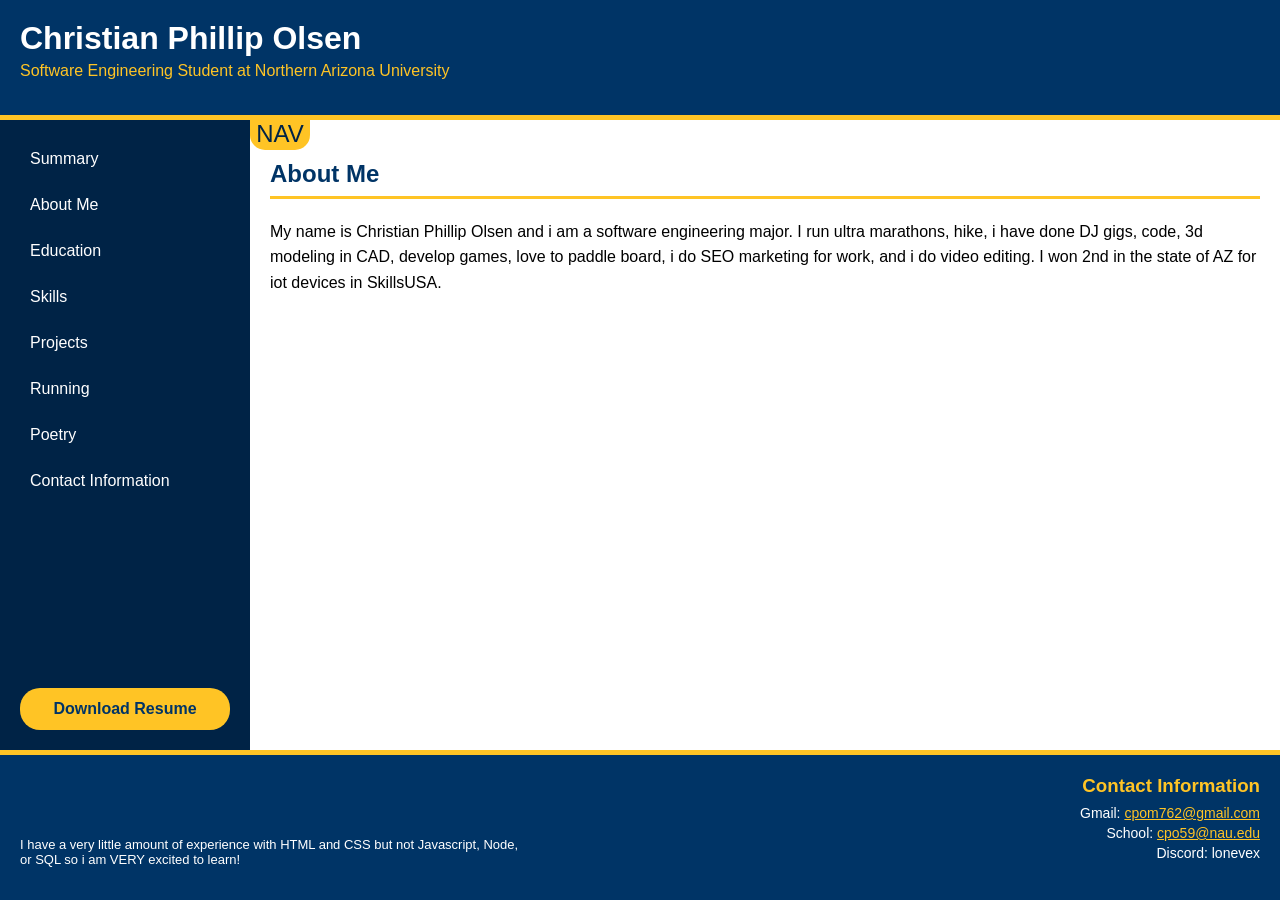
==== AboutMe.html @ ab89772d "fixed nav" ====
<!DOCTYPE html>
<html lang="en">
<head>
    <meta charset="UTF-8">
    <meta name="viewport" content="width=device-width, initial-scale=1.0">
    <link rel="stylesheet" href="Master.css">
    <title>About Me</title>
</head>
<body>

    <header class="row">
        <h1 class="row">Christian Phillip Olsen</h1>
        <p class="row">Software Engineering Student at Northern Arizona University</p>
    </header>
    <div class="nav-contianer">
        <nav class="col">
            <ul class="row">
                <li><a href="index.html">Summary</a></li>
                <li><a href="AboutMe.html">About Me</a></li>
                <li><a href="Education.html">Education</a></li>
                <li><a href="Skills.html">Skills</a></li>
                <li><a href="Projects.html">Projects</a></li>
                <li><a href="Running.html">Running</a></li>
                <li><a href="Poetry.html">Poetry</a></li>
                <li><a href="Contact.html">Contact Information</a></li>
            </ul>
            <a class="resume" href="https://docs.google.com/document/d/1mn1eNetuWI7vO4YYlXjGNv_hZwvM4GlTqqZtdAN6zBE/export?format=pdf">Download Resume</a>
        </nav>
        <div class="nav-button"> NAV </div>
    </div>

    <main>
        <h2>About Me</h2>

        <p>
            My name is Christian Phillip Olsen and i am a software engineering major. I run ultra marathons, hike, i have done DJ gigs, code, 3d modeling in CAD, develop games, love to paddle board, i do SEO marketing for work, and i do video editing. I won 2nd in the state of AZ for iot devices in SkillsUSA.
        </p>
    </main>

    <footer>
        <p class="note">I have a very little amount of experience with HTML and CSS but not Javascript, Node, or SQL so i am VERY excited to learn!</p>

        <div class="contact">
            <h3>Contact Information</h3>
            <p>Gmail: <a href="mailto:cpom762@gmail.com">cpom762@gmail.com</a></p>
            <p>School: <a href="mailto:cpo59@nau.edu">cpo59@nau.edu</a></p>
            <p>Discord: lonevex</p>
        </div>
    </footer>

</body>
</html>
---- Master.css ----
body {
    margin: 0;
    font-family: Arial, sans-serif;
    background-color: #f0f0f0;

    display: grid;
    grid-template-areas:
        "header header"
        "nav    main"
        "footer footer";
    grid-template-columns: 250px 1fr;
    grid-template-rows: 120px 1fr 150px;
    height: 100vh;
}

header {
    grid-area: header;
    background-color: #003466;
    border-bottom: 5px solid #ffc425;
    padding: 20px;
}

.nav-contianer {
    grid-area: nav;
    position: relative;
    background-color: #002346;

    
}

nav {
    padding: 20px;
}

.nav-button {
    display: block;
    position: absolute;
    top: 0px;
    left: 250px;
    width: 60px;
    height: 30px;
    background-color: #ffc425;
    color: #002346;
    font-size: x-large;
    border-radius: 0 0 15px 15px;
    text-align: center;
}

@media (max-width: 793px){

    .nav-contianer {
        position:absolute;
        top: 120px;
    }
    
    nav {
        transform: translateX(-120px);
        position:absolute;
        top: 120px;
    }

    body {
        grid-template-areas:
            "header header"
            "main main"
            "footer footer"
    }

    .nav-button {
        left: 0px;
    }

    .nav-contianer:hover nav {
        transform: translateX(0px);
        transition: transform 0.4s ease-in-out;
        border-bottom: 5px solid #ffc425;
        border-right: 5px solid #ffc425;
        background-color: #002346;
        top: 0px;
        height: fit-content;
        
    }
    .nav-contianer:hover .nav-button {
        transform: translateX(140px);
        transition: transform 0.4s ease-in-out;
    }
    nav .resume {
        padding: 7px;
    }


}

main {
    grid-area: main;
    background-color: #ffffff;
    padding: 20px;
    overflow-y: scroll;
}

footer {
    grid-area: footer;
    background-color: #003466;
    border-top: 5px solid #ffc425;
    padding: 20px;
    position: relative;
}

header h1 {
    margin: 0;
    color: #ffffff;
}

header p {
    margin: 5px 0 0 0;
    color: #ffc425;
}

nav ul {
    list-style-type: none;
    margin: 0;
    padding: 0;

    display: flex;
    flex-direction: column;
    justify-content: flex-start;
    align-items: stretch;
}

nav li {
    margin-bottom: 8px;
}

nav a {
    display: block;
    padding: 10px;
    color: #ffffff;
    text-decoration: none;
}

nav a:hover {
    background-color: #003466;
    color: #ffc425;
}

.resume {
    position: absolute;
    bottom: 20px;
    left: 20px;
    right: 20px;

    background-color: #ffc425;
    color: #003466;
    padding: 12px;
    border-radius: 20px;
    font-weight: bold;
    text-align: center;
    text-decoration: none;
}

.resume:hover {
    background-color: #ffffff;
    transform: scale(1.1);
    transition: transform 0.2s ease-in;
}

main h2 {
    color: #003466;
    border-bottom: 3px solid #ffc425;
    padding-bottom: 8px;
}

main h3 {
    color: #003466;
}

main p {
    line-height: 1.6;
}

main li {
    line-height: 1.6;
    margin-bottom: 8px;
}

main a {
    color: #003466;
}

main img {
    width: 300px;
    border: 3px solid #003466;
}

main video {
    width: 500px;
    border: 3px solid #003466;
}

table {
    width: 100%;
    border-collapse: collapse;
}

th {
    background-color: #003466;
    color: #ffc425;
    border: 1px solid #003466;
    padding: 10px;
    text-align: left;
}

td {
    border: 1px solid #cccccc;
    padding: 10px;
}

.skills {
    display: flex;
    flex-direction: row;
    flex-wrap: wrap;
    justify-content: center;
    align-items: stretch;
}

.skill {
    width: 180px;
    background-color: #003466;
    border: 2px solid #ffc425;
    padding: 15px;
    margin: 10px;
    text-align: center;
}

.skills .skill:hover {
    background-color: #002346;
    border-color: #003466;
    transition: 0.3s ease-in-out;
    transform: scale(1.05);
}

.skill h3 {
    margin: 0 0 8px 0;
    color: #ffc425;
}

.skill p {
    margin: 0;
    color: #ffffff;
}

.projects {
    display: grid;
    grid-template-columns: 1fr 1fr;
    grid-gap: 20px;
}

.project {
    border: 2px solid #003466;
    padding: 15px;
}

.projectimages {
    display: flex;
    flex-direction: row;
    justify-content: space-evenly;
    padding: 30px;
    background-color: #003466;
    margin: 15px;
    border-bottom: 5px solid #ffc425;
    border-radius: 25px 25px 0 0;
    flex-wrap: wrap;
    align-content: space-evenly;

}

.projectimages img {
    border: 2px solid black;
    border-radius: 50px;
    margin: 15px;
}

.projectimages img:hover {
    transform: scale(1.2);
    transition: transform 0.2s ease-out;
}


.poem {
    border-top: 5px solid #ffc425;
    padding: 20px;
}

.poem h3 {
    text-align: center;
}

.poem p {
    font-style: italic;
    text-align: center;
    line-height: 1.8;
}

.note {
    position: absolute;
    bottom: 20px;
    left: 20px;
    width: 40%;
    font-size: 13px;
    color: #ffffff;
}

.contact {
    position: absolute;
    top: 20px;
    right: 20px;
    text-align: right;
}

.contact h3 {
    margin: 0 0 8px 0;
    color: #ffc425;
}

.contact p {
    margin: 4px 0;
    font-size: 14px;
    color: #ffffff;
}

.contact a {
    color: #ffc425;
}
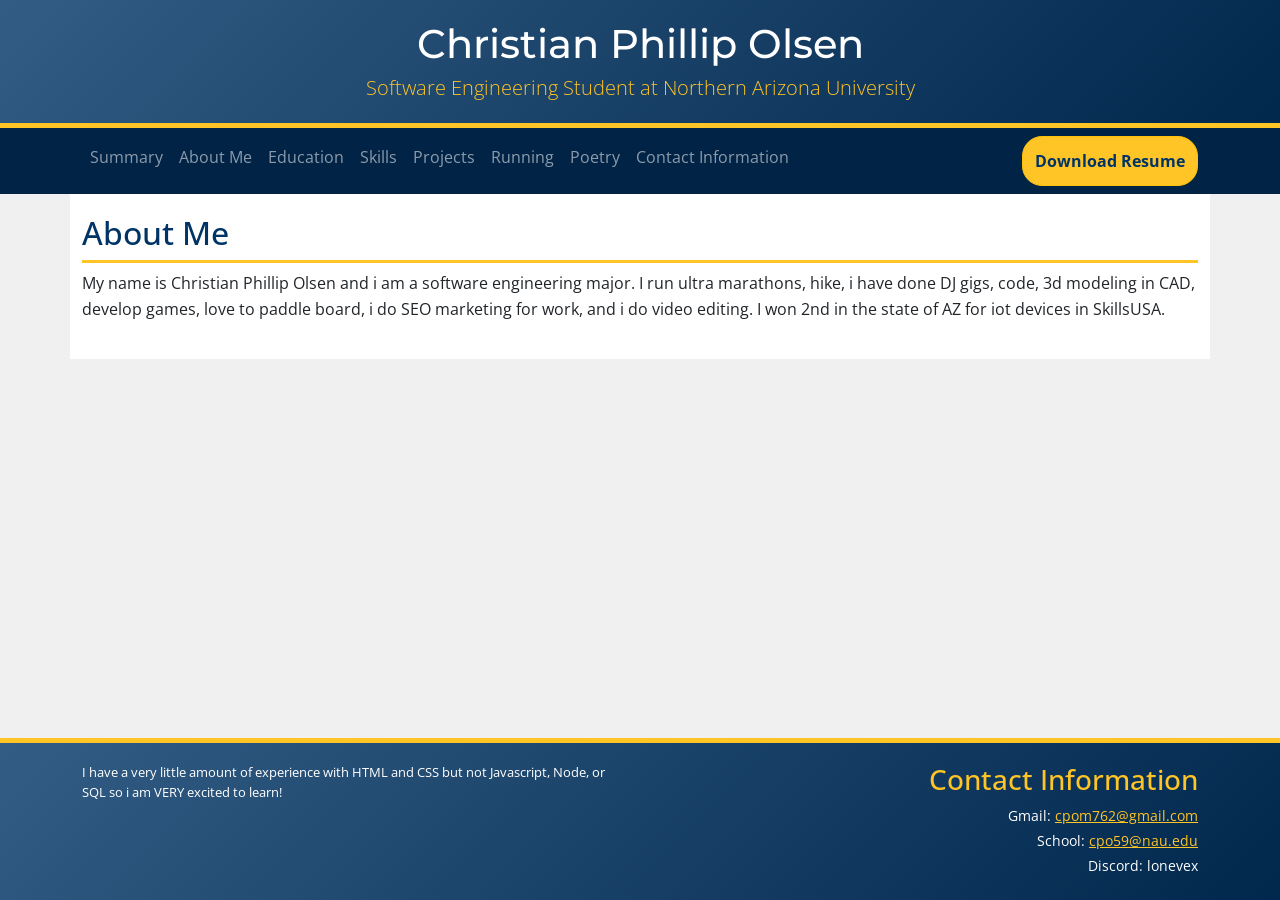
==== commit 097af13d: "Bootstrap" ====
--- a/AboutMe.html
+++ b/AboutMe.html
@@ -3,48 +3,64 @@
 <head>
     <meta charset="UTF-8">
     <meta name="viewport" content="width=device-width, initial-scale=1.0">
+    <link href="https://cdn.jsdelivr.net/npm/bootstrap@5.3.8/dist/css/bootstrap.min.css" rel="stylesheet">
+    <link href="https://fonts.googleapis.com/css2?family=Montserrat:wght@600;800&family=Open+Sans:wght@400;600&display=swap" rel="stylesheet">
     <link rel="stylesheet" href="Master.css">
     <title>About Me</title>
 </head>
 <body>
 
-    <header class="row">
-        <h1 class="row">Christian Phillip Olsen</h1>
-        <p class="row">Software Engineering Student at Northern Arizona University</p>
+    <header class="bg-gradient">
+        <div class="container">
+            <div class="row">
+                <div class="col text-center">
+                    <h1>Christian Phillip Olsen</h1>
+                    <p class="lead">Software Engineering Student at Northern Arizona University</p>
+                </div>
+            </div>
+        </div>
     </header>
-    <div class="nav-contianer">
-        <nav class="col">
-            <ul class="row">
-                <li><a href="index.html">Summary</a></li>
-                <li><a href="AboutMe.html">About Me</a></li>
-                <li><a href="Education.html">Education</a></li>
-                <li><a href="Skills.html">Skills</a></li>
-                <li><a href="Projects.html">Projects</a></li>
-                <li><a href="Running.html">Running</a></li>
-                <li><a href="Poetry.html">Poetry</a></li>
-                <li><a href="Contact.html">Contact Information</a></li>
+    <nav class="navbar navbar-expand-lg navbar-dark">
+        <div class="container">
+            <ul class="navbar-nav">
+                <li class="nav-item"><a class="nav-link" href="index.html">Summary</a></li>
+                <li class="nav-item"><a class="nav-link" href="AboutMe.html">About Me</a></li>
+                <li class="nav-item"><a class="nav-link" href="Education.html">Education</a></li>
+                <li class="nav-item"><a class="nav-link" href="Skills.html">Skills</a></li>
+                <li class="nav-item"><a class="nav-link" href="Projects.html">Projects</a></li>
+                <li class="nav-item"><a class="nav-link" href="Running.html">Running</a></li>
+                <li class="nav-item"><a class="nav-link" href="Poetry.html">Poetry</a></li>
+                <li class="nav-item"><a class="nav-link" href="Contact.html">Contact Information</a></li>
             </ul>
-            <a class="resume" href="https://docs.google.com/document/d/1mn1eNetuWI7vO4YYlXjGNv_hZwvM4GlTqqZtdAN6zBE/export?format=pdf">Download Resume</a>
-        </nav>
-        <div class="nav-button"> NAV </div>
-    </div>
+            <a class="resume btn btn-warning" href="https://docs.google.com/document/d/1mn1eNetuWI7vO4YYlXjGNv_hZwvM4GlTqqZtdAN6zBE/export?format=pdf">Download Resume</a>
+        </div>
+    </nav>
 
-    <main>
+    <main class="container">
+        <div class="row">
+            <div class="col">
         <h2>About Me</h2>
 
         <p>
             My name is Christian Phillip Olsen and i am a software engineering major. I run ultra marathons, hike, i have done DJ gigs, code, 3d modeling in CAD, develop games, love to paddle board, i do SEO marketing for work, and i do video editing. I won 2nd in the state of AZ for iot devices in SkillsUSA.
         </p>
+            </div>
+        </div>
     </main>
 
-    <footer>
-        <p class="note">I have a very little amount of experience with HTML and CSS but not Javascript, Node, or SQL so i am VERY excited to learn!</p>
-
-        <div class="contact">
-            <h3>Contact Information</h3>
-            <p>Gmail: <a href="mailto:cpom762@gmail.com">cpom762@gmail.com</a></p>
-            <p>School: <a href="mailto:cpo59@nau.edu">cpo59@nau.edu</a></p>
-            <p>Discord: lonevex</p>
+    <footer class="bg-gradient">
+        <div class="container">
+            <div class="row">
+                <div class="col-md-6">
+                    <p class="note">I have a very little amount of experience with HTML and CSS but not Javascript, Node, or SQL so i am VERY excited to learn!</p>
+                </div>
+                <div class="contact col-md-6">
+                    <h3>Contact Information</h3>
+                    <p>Gmail: <a href="mailto:cpom762@gmail.com">cpom762@gmail.com</a></p>
+                    <p>School: <a href="mailto:cpo59@nau.edu">cpo59@nau.edu</a></p>
+                    <p>Discord: lonevex</p>
+                </div>
+            </div>
         </div>
     </footer>
 
--- a/Master.css
+++ b/Master.css
@@ -1,112 +1,42 @@
 body {
     margin: 0;
-    font-family: Arial, sans-serif;
+    font-family: 'Open Sans', Arial, sans-serif;
     background-color: #f0f0f0;
-
-    display: grid;
-    grid-template-areas:
-        "header header"
-        "nav    main"
-        "footer footer";
-    grid-template-columns: 250px 1fr;
-    grid-template-rows: 120px 1fr 150px;
-    height: 100vh;
+    display: flex;
+    flex-direction: column;
+    min-height: 100vh;
+}
+
+header,
+footer {
+    --bs-gradient: linear-gradient(135deg, rgba(255, 255, 255, 0.2), rgba(0, 0, 0, 0.25));
 }
 
 header {
-    grid-area: header;
     background-color: #003466;
     border-bottom: 5px solid #ffc425;
     padding: 20px;
 }
 
-.nav-contianer {
-    grid-area: nav;
+.navbar {
+    background-color: #002346;
+}
+
+main {
+    background-color: #ffffff;
+    padding: 20px;
+}
+
+footer {
+    background-color: #003466;
+    border-top: 5px solid #ffc425;
+    margin-top: auto;
+    padding: 20px;
     position: relative;
-    background-color: #002346;
-
-    
-}
-
-nav {
-    padding: 20px;
-}
-
-.nav-button {
-    display: block;
-    position: absolute;
-    top: 0px;
-    left: 250px;
-    width: 60px;
-    height: 30px;
-    background-color: #ffc425;
-    color: #002346;
-    font-size: x-large;
-    border-radius: 0 0 15px 15px;
-    text-align: center;
-}
-
-@media (max-width: 793px){
-
-    .nav-contianer {
-        position:absolute;
-        top: 120px;
-    }
-    
-    nav {
-        transform: translateX(-120px);
-        position:absolute;
-        top: 120px;
-    }
-
-    body {
-        grid-template-areas:
-            "header header"
-            "main main"
-            "footer footer"
-    }
-
-    .nav-button {
-        left: 0px;
-    }
-
-    .nav-contianer:hover nav {
-        transform: translateX(0px);
-        transition: transform 0.4s ease-in-out;
-        border-bottom: 5px solid #ffc425;
-        border-right: 5px solid #ffc425;
-        background-color: #002346;
-        top: 0px;
-        height: fit-content;
-        
-    }
-    .nav-contianer:hover .nav-button {
-        transform: translateX(140px);
-        transition: transform 0.4s ease-in-out;
-    }
-    nav .resume {
-        padding: 7px;
-    }
-
-
-}
-
-main {
-    grid-area: main;
-    background-color: #ffffff;
-    padding: 20px;
-    overflow-y: scroll;
-}
-
-footer {
-    grid-area: footer;
-    background-color: #003466;
-    border-top: 5px solid #ffc425;
-    padding: 20px;
-    position: relative;
 }
 
 header h1 {
+    font-family: 'Montserrat', sans-serif;
     margin: 0;
     color: #ffffff;
 }
@@ -144,11 +74,6 @@
 }
 
 .resume {
-    position: absolute;
-    bottom: 20px;
-    left: 20px;
-    right: 20px;
-
     background-color: #ffc425;
     color: #003466;
     padding: 12px;
@@ -194,6 +119,7 @@
 
 main video {
     width: 500px;
+    max-width: 100%;
     border: 3px solid #003466;
 }
 
@@ -202,7 +128,7 @@
     border-collapse: collapse;
 }
 
-th {
+.table th {
     background-color: #003466;
     color: #ffc425;
     border: 1px solid #003466;
@@ -224,10 +150,8 @@
 }
 
 .skill {
-    width: 180px;
     background-color: #003466;
     border: 2px solid #ffc425;
-    padding: 15px;
     margin: 10px;
     text-align: center;
 }
@@ -249,15 +173,10 @@
     color: #ffffff;
 }
 
-.projects {
-    display: grid;
-    grid-template-columns: 1fr 1fr;
-    grid-gap: 20px;
-}
-
 .project {
     border: 2px solid #003466;
     padding: 15px;
+    margin-bottom: 20px;
 }
 
 .projectimages {
@@ -301,20 +220,13 @@
     line-height: 1.8;
 }
 
+.contact {
+    text-align: right;
+}
+
 .note {
-    position: absolute;
-    bottom: 20px;
-    left: 20px;
-    width: 40%;
     font-size: 13px;
     color: #ffffff;
-}
-
-.contact {
-    position: absolute;
-    top: 20px;
-    right: 20px;
-    text-align: right;
 }
 
 .contact h3 {
